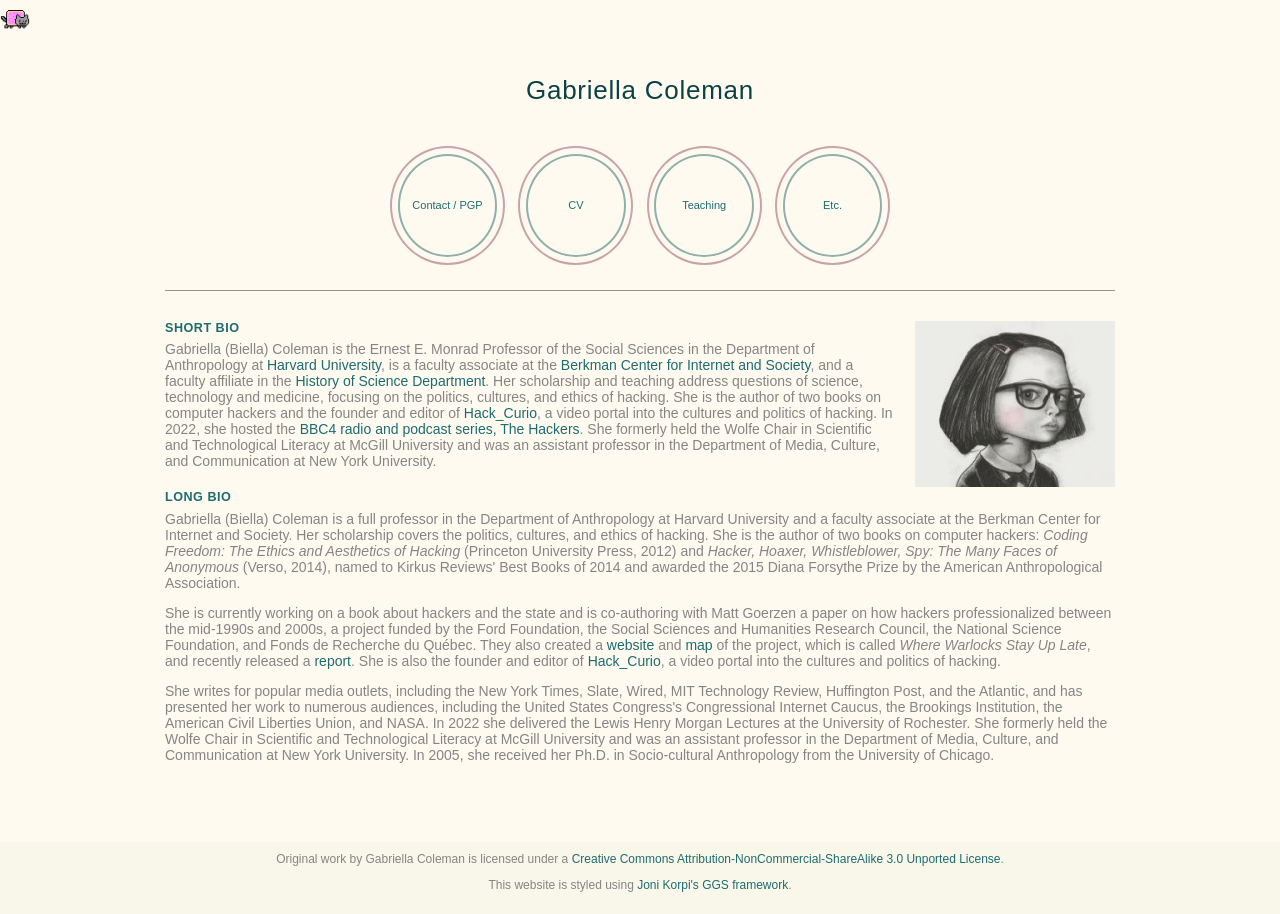
==== index.html @ 39924e89 "Initial commit: Static rebuild of gabriellacoleman.org Rebuilt WordPress site as static HTML for Git" ====
<!DOCTYPE html>
<html lang="en">
<head>
    <meta charset="UTF-8">
    <meta name="viewport" content="width=device-width, initial-scale=1.0">
    <meta name="description" content="Gabriella Coleman - Ernest E. Monrad Professor of the Social Sciences at Harvard University. Scholar of hacking, digital culture, and Anonymous.">
    <title>Gabriella Coleman</title>
    <link rel="stylesheet" href="css/style.css">
</head>
<body>
    <header>
        <h1 class="site-title"><a href="index.html">Gabriella Coleman</a></h1>
        <img src="images/nyan.gif" alt="Nyan Cat" class="nyan-cat">
        <nav>
            <ul>
                <li><div class="link-wrapper"><a href="info.html">Contact / PGP</a></div></li>
                <li><div class="link-wrapper"><a href="cv.html">CV</a></div></li>
                <li><div class="link-wrapper"><a href="teaching.html">Teaching</a></div></li>
                <li><div class="link-wrapper"><a href="etc.html">Etc.</a></div></li>
            </ul>
        </nav>
    </header>

    <main>
        <section class="bio-section clearfix">
            <figure class="bio-image">
                <img src="images/coleman_bio.png" alt="Gabriella Coleman">
            </figure>

            <div class="short-bio">
                <p class="bio-label">Short Bio</p>
                <p>Gabriella (Biella) Coleman is the Ernest E. Monrad Professor of the Social Sciences in the Department of Anthropology at <a href="https://anthropology.fas.harvard.edu/people/gabriella-coleman">Harvard University</a>, is a faculty associate at the <a href="https://cyber.harvard.edu/people/gcoleman">Berkman Center for Internet and Society</a>, and a faculty affiliate in the <a href="https://histsci.fas.harvard.edu/people/gabriella-coleman">History of Science Department</a>. Her scholarship and teaching address questions of science, technology and medicine, focusing on the politics, cultures, and ethics of hacking. She is the author of two books on computer hackers and the founder and editor of <a href="https://hackcur.io/">Hack_Curio</a>, a video portal into the cultures and politics of hacking. In 2022, she hosted the <a href="https://www.bbc.co.uk/programmes/m0012fjk">BBC4 radio and podcast series, The Hackers</a>. She formerly held the Wolfe Chair in Scientific and Technological Literacy at McGill University and was an assistant professor in the Department of Media, Culture, and Communication at New York University.</p>
            </div>

            <div class="long-bio">
                <p class="bio-label">Long Bio</p>
                <p>Gabriella (Biella) Coleman is a full professor in the Department of Anthropology at Harvard University and a faculty associate at the Berkman Center for Internet and Society. Her scholarship covers the politics, cultures, and ethics of hacking. She is the author of two books on computer hackers: <em>Coding Freedom: The Ethics and Aesthetics of Hacking</em> (Princeton University Press, 2012) and <em>Hacker, Hoaxer, Whistleblower, Spy: The Many Faces of Anonymous</em> (Verso, 2014), named to Kirkus Reviews' Best Books of 2014 and awarded the 2015 Diana Forsythe Prize by the American Anthropological Association.</p>

                <p>She is currently working on a book about hackers and the state and is co-authoring with Matt Goerzen a paper on how hackers professionalized between the mid-1990s and 2000s, a project funded by the Ford Foundation, the Social Sciences and Humanities Research Council, the National Science Foundation, and Fonds de Recherche du Qu&eacute;bec. They also created a <a href="https://wherewarlocksstayuplate.com/">website</a> and <a href="https://wherewarlocksstayuplate.com/map/">map</a> of the project, which is called <em>Where Warlocks Stay Up Late</em>, and recently released a <a href="https://datasociety.net/library/wearing-many-hats-the-rise-of-the-professional-security-hacker/">report</a>. She is also the founder and editor of <a href="https://hackcur.io/">Hack_Curio</a>, a video portal into the cultures and politics of hacking.</p>

                <p>She writes for popular media outlets, including the New York Times, Slate, Wired, MIT Technology Review, Huffington Post, and the Atlantic, and has presented her work to numerous audiences, including the United States Congress's Congressional Internet Caucus, the Brookings Institution, the American Civil Liberties Union, and NASA. In 2022 she delivered the Lewis Henry Morgan Lectures at the University of Rochester. She formerly held the Wolfe Chair in Scientific and Technological Literacy at McGill University and was an assistant professor in the Department of Media, Culture, and Communication at New York University. In 2005, she received her Ph.D. in Socio-cultural Anthropology from the University of Chicago.</p>
            </div>
        </section>
    </main>

    <footer>
        <p>Original work by Gabriella Coleman is licensed under a <a href="https://creativecommons.org/licenses/by-nc-sa/3.0/">Creative Commons Attribution-NonCommercial-ShareAlike 3.0 Unported License</a>.</p>
        <p class="license">This website is styled using <a href="http://goldengridsystem.com/">Joni Korpi's GGS framework</a>.</p>
    </footer>
</body>
</html>
---- css/style.css ----
/* Gabriella Coleman - Static Site CSS
   Based on the Golden Grid System (GGS) by Joni Korpi
   Matching the original WordPress theme styling */

/* Reset and Base Styles */
* {
    margin: 0;
    padding: 0;
    box-sizing: border-box;
}

html {
    font-size: 100%;
    -webkit-text-size-adjust: 100%;
    -ms-text-size-adjust: 100%;
}

body {
    font-family: "HelveticaNeueLight", "HelveticaNeue-Light", "Helvetica Neue Light", "HelveticaNeue", "Helvetica Neue", "Helvetica", "Tahoma", "Geneva", "Arial", sans-serif;
    font-weight: 300;
    font-stretch: normal;
    font-size: 14px;
    color: #858585;
    background-color: #fffaf0;
    margin: 0;
    padding: 0;
}

/* Container */
.container {
    max-width: 950px;
    width: 87%;
    margin: 0 auto;
}

/* Typography */
h1, h2, h3, h4, h5, h6 {
    font-family: "HelveticaNeueLight", "HelveticaNeue-Light", "Helvetica Neue Light", "HelveticaNeue", "Helvetica Neue", "Helvetica", "Tahoma", "Geneva", "Arial", sans-serif;
    font-weight: 300;
    color: #1d6c70;
    margin-top: 0;
    margin-bottom: 0.5em;
}

h1 {
    font-size: 26px;
    letter-spacing: 0.75px;
}

h2 {
    font-size: 1.4em;
    margin-top: 1.5em;
    margin-bottom: 0.75em;
}

h3 {
    font-size: 1.2em;
    margin-top: 1em;
}

h4 {
    font-size: 1em;
    margin-bottom: 1px;
}

p {
    margin-bottom: 1em;
}

/* Links */
a {
    color: #1d6c70;
    text-decoration: none;
}

a:hover,
a:active,
a:focus {
    text-decoration: underline;
}

/* Header */
header {
    text-align: center;
    margin-top: 75px;
    max-width: 950px;
    width: 87%;
    margin-left: auto;
    margin-right: auto;
}

.site-title {
    font-size: 26px;
    font-weight: 300;
    letter-spacing: 0.75px;
    margin-bottom: 15px;
}

.site-title a {
    color: #0c4245;
    text-decoration: none;
    letter-spacing: 0.75px;
}

.site-title a:hover {
    color: #a75362;
    text-decoration: none;
}

/* Nyan Cat Animation */
.nyan-cat {
    position: fixed;
    top: 10px;
    left: 0;
    width: 30px;
    height: auto;
    z-index: 1000;
    animation: nyan-fly 10s linear infinite;
}

@keyframes nyan-fly {
    0% {
        left: -50px;
    }
    100% {
        left: 100vw;
    }
}

/* Navigation */
nav {
    padding-top: 25px;
    padding-bottom: 25px;
    border-bottom: 1px solid #94948C;
    margin-bottom: 5px;
    position: relative;
}

nav ul {
    list-style: none;
    padding: 0;
    margin: 0;
    text-align: center;
}

nav li {
    height: 0;
    padding-top: 12.1%;
    width: 12.1%;
    border-radius: 100%;
    box-sizing: border-box;
    border: 2px solid #CAA3A7;
    opacity: 1;
    vertical-align: bottom;
    position: relative;
    list-style-type: none;
    display: inline-block;
    margin: 0 0.5%;
    -webkit-transition: opacity 500ms ease-out, transform 500ms ease-out;
    transition: opacity 500ms ease-out, transform 500ms ease-out;
}

nav li:hover {
    opacity: 0.7;
    -webkit-transform: scale(0.97);
    transform: scale(0.97);
}

nav li .link-wrapper {
    position: absolute;
    top: 5%;
    left: 5%;
    width: 90%;
    height: 90%;
    border: 2px solid #90B0AC;
    border-radius: 100%;
    box-sizing: border-box;
    display: flex;
    align-items: center;
    justify-content: center;
}

nav li a {
    color: #1d6c70;
    font-size: 11px;
    text-align: center;
    text-decoration: none;
    padding: 5px;
    display: block;
}

nav li a:hover {
    text-decoration: none;
}

/* Main Content */
main {
    max-width: 950px;
    width: 87%;
    margin: 0 auto;
    padding: 25px 0 30px;
}

/* Bio Section */
.bio-section {
    margin-bottom: 2em;
}

.bio-image {
    float: right;
    margin: 0 0 1em 1.5em;
    max-width: 200px;
}

.bio-image img {
    display: block;
    width: 100%;
    height: auto;
}

.short-bio, .long-bio {
    margin-bottom: 1.5em;
}

.bio-label {
    font-weight: bold;
    font-size: 0.9em;
    color: #1d6c70;
    text-transform: uppercase;
    letter-spacing: 0.5px;
    margin-bottom: 0.5em;
}

/* Writing and Books Lists */
.writing-list,
.books-list {
    list-style: none;
    padding: 0;
    margin: 0;
    text-align: center;
}

.writing-list li,
.books-list li {
    list-style: none;
    display: inline-block;
    width: 26%;
    vertical-align: top;
    text-align: center;
    padding: 1.5% 3.5%;
    -webkit-transition: opacity 200ms;
    transition: opacity 200ms;
}

.writing-list li:hover,
.books-list li:hover {
    opacity: 0.7;
}

.books-list li img {
    width: 95%;
    height: auto;
    margin: 0 auto 20px;
    display: block;
}

.books-list li h4 {
    min-height: 2em;
    color: #1d6c70;
}

.writing-list .post-title,
.books-list .post-title {
    width: 100%;
    color: #1d6c70;
    font-size: 1em;
}

.writing-list .details {
    margin-bottom: 1em;
    color: #858585;
    font-size: 0.9em;
}

/* Entry Lists (for other pages) */
.entry-list {
    list-style: none;
    padding: 0;
    margin: 0;
    text-align: center;
}

.entry-list li {
    list-style: none;
    display: inline-block;
    width: 26%;
    vertical-align: top;
    text-align: center;
    padding: 1.5% 3.5%;
    -webkit-transition: opacity 200ms;
    transition: opacity 200ms;
}

.entry-list li:hover {
    opacity: 0.7;
}

.entry-title {
    color: #1d6c70;
    font-size: 1em;
    margin-bottom: 5px;
}

.entry-title a {
    color: #1d6c70;
}

.entry-meta {
    color: #858585;
    font-size: 0.85em;
    font-style: normal;
}

/* Teaching List */
.teaching-list {
    list-style: none;
    padding: 0;
    margin: 0;
    text-align: center;
}

.teaching-list li {
    list-style: none;
    display: inline-block;
    width: 26%;
    vertical-align: top;
    text-align: center;
    padding: 1.5% 3.5%;
    -webkit-transition: opacity 200ms;
    transition: opacity 200ms;
}

.teaching-list li:hover {
    opacity: 0.7;
}

/* Video List */
.video-list {
    list-style: none;
    padding: 0;
    margin: 0;
    text-align: center;
}

.video-list li {
    list-style: none;
    display: inline-block;
    width: 26%;
    vertical-align: top;
    text-align: center;
    padding: 1.5% 3.5%;
    -webkit-transition: opacity 200ms;
    transition: opacity 200ms;
}

.video-list li:hover {
    opacity: 0.7;
}

.video-venue {
    color: #858585;
    font-size: 0.9em;
}

/* Contact Section */
.contact-section {
    margin-bottom: 2em;
}

.contact-section p {
    margin-bottom: 0.75em;
}

/* Footer */
footer {
    text-align: center;
    padding: 10px 0;
    background: #f9f7ea;
    font-size: 12px;
    color: #858585;
    max-width: 100%;
}

footer a {
    color: #1d6c70;
}

footer a:hover {
    color: #a75362;
}

/* Clearfix */
.clearfix::after {
    content: "";
    display: table;
    clear: both;
}

.clearfloat {
    clear: both;
    height: 0;
    font-size: 1px;
    line-height: 0px;
}

/* Float helpers */
.fltrt {
    float: right;
    margin-left: 8px;
}

.fltlft {
    float: left;
    margin-right: 8px;
}

/* Responsive - Tablet */
@media (max-width: 975px) {
    .container,
    header,
    main {
        width: 95%;
    }
}

@media (max-width: 820px) {
    .writing-list li,
    .books-list li,
    .entry-list li,
    .teaching-list li,
    .video-list li {
        width: 42.6%;
    }
}

@media (max-width: 700px) {
    nav li {
        width: 20%;
        padding-top: 20%;
        margin: 1% 2%;
    }

    nav li a {
        font-size: 10px;
    }
}

/* Responsive - Mobile */
@media (max-width: 550px) {
    header {
        margin-top: 50px;
    }

    .bio-image {
        float: none;
        margin: 0 auto 1em auto;
        display: block;
    }

    .writing-list li,
    .books-list li,
    .entry-list li,
    .teaching-list li,
    .video-list li {
        width: 80%;
        margin: 1.5% 8.5%;
    }

    nav li {
        width: 25%;
        padding-top: 25%;
        margin: 2% 3%;
    }

    h1 {
        font-size: 22px;
    }
}

/* Print Styles */
@media print {
    body {
        background: #fff;
        color: #000;
    }

    header {
        margin-top: 0;
    }

    nav, .nyan-cat {
        display: none;
    }

    a {
        color: #000;
        text-decoration: underline;
    }

    footer {
        background: #fff;
    }
}
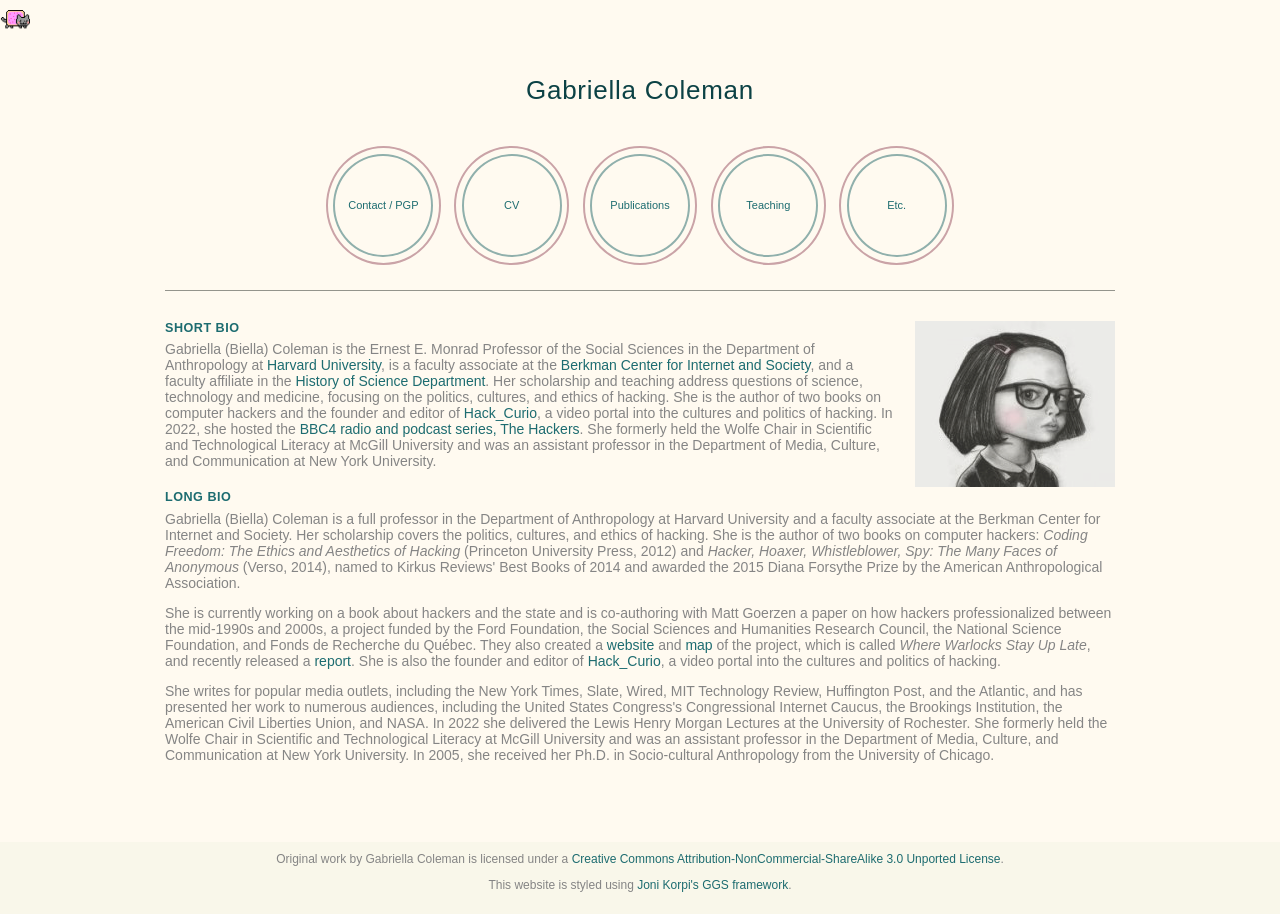
==== commit e8b5c089: "Add Selected Publications page with books and referred articles Co-Authored-By: Claude Sonnet 4.6 <n" ====
--- a/index.html
+++ b/index.html
@@ -15,6 +15,7 @@
             <ul>
                 <li><div class="link-wrapper"><a href="info.html">Contact / PGP</a></div></li>
                 <li><div class="link-wrapper"><a href="cv.html">CV</a></div></li>
+                <li><div class="link-wrapper"><a href="publications.html">Publications</a></div></li>
                 <li><div class="link-wrapper"><a href="teaching.html">Teaching</a></div></li>
                 <li><div class="link-wrapper"><a href="etc.html">Etc.</a></div></li>
             </ul>
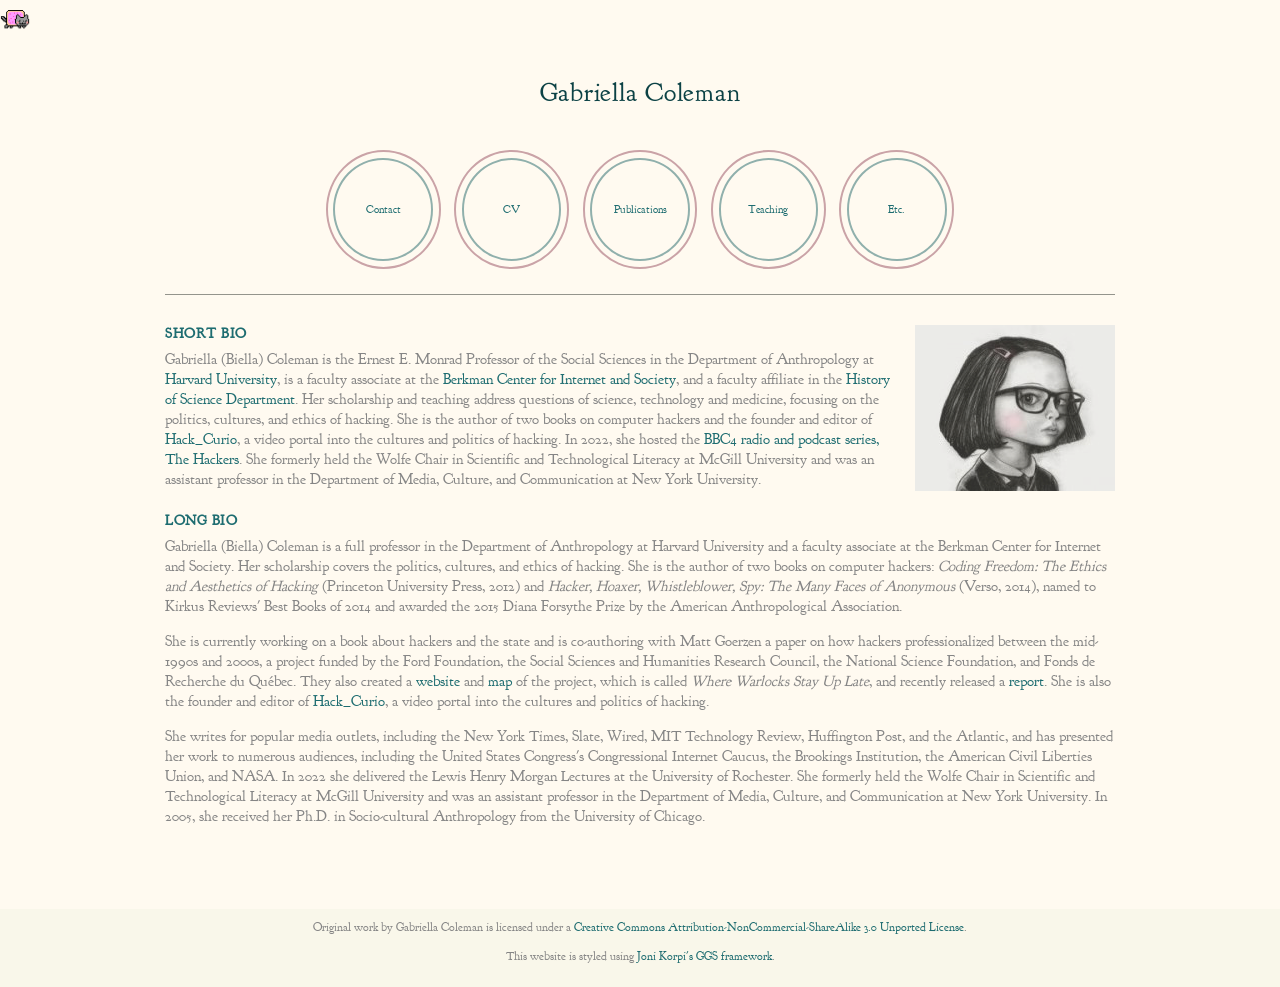
==== commit bd32dcd7: "Rename nav bubble from "Contact / PGP" to "Contact" Co-Authored-By: Claude Sonnet 4.6 <noreply@anthr" ====
--- a/index.html
+++ b/index.html
@@ -13,7 +13,7 @@
         <img src="images/nyan.gif" alt="Nyan Cat" class="nyan-cat">
         <nav>
             <ul>
-                <li><div class="link-wrapper"><a href="info.html">Contact / PGP</a></div></li>
+                <li><div class="link-wrapper"><a href="info.html">Contact</a></div></li>
                 <li><div class="link-wrapper"><a href="cv.html">CV</a></div></li>
                 <li><div class="link-wrapper"><a href="publications.html">Publications</a></div></li>
                 <li><div class="link-wrapper"><a href="teaching.html">Teaching</a></div></li>
--- a/css/style.css
+++ b/css/style.css
@@ -1,6 +1,9 @@
 /* Gabriella Coleman - Static Site CSS
    Based on the Golden Grid System (GGS) by Joni Korpi
    Matching the original WordPress theme styling */
+
+/* Google Fonts */
+@import url('https://fonts.googleapis.com/css2?family=Goudy+Bookletter+1911&display=swap');
 
 /* Reset and Base Styles */
 * {
@@ -16,10 +19,10 @@
 }
 
 body {
-    font-family: "HelveticaNeueLight", "HelveticaNeue-Light", "Helvetica Neue Light", "HelveticaNeue", "Helvetica Neue", "Helvetica", "Tahoma", "Geneva", "Arial", sans-serif;
-    font-weight: 300;
+    font-family: "Goudy Bookletter 1911", "Goudy Old Style", Georgia, "Times New Roman", serif;
+    font-weight: 400;
     font-stretch: normal;
-    font-size: 14px;
+    font-size: 15px;
     color: #858585;
     background-color: #fffaf0;
     margin: 0;
@@ -35,8 +38,8 @@
 
 /* Typography */
 h1, h2, h3, h4, h5, h6 {
-    font-family: "HelveticaNeueLight", "HelveticaNeue-Light", "Helvetica Neue Light", "HelveticaNeue", "Helvetica Neue", "Helvetica", "Tahoma", "Geneva", "Arial", sans-serif;
-    font-weight: 300;
+    font-family: "Goudy Bookletter 1911", "Goudy Old Style", Georgia, "Times New Roman", serif;
+    font-weight: 400;
     color: #1d6c70;
     margin-top: 0;
     margin-bottom: 0.5em;
@@ -487,6 +490,20 @@
     }
 }
 
+/* Publications List */
+.pub-list {
+    list-style: none;
+    padding: 0;
+    margin: 0 0 1.5em 0;
+    text-align: left;
+}
+
+.pub-list li {
+    padding: 0.3em 0;
+    border-bottom: none;
+    line-height: 1.5;
+}
+
 /* Print Styles */
 @media print {
     body {
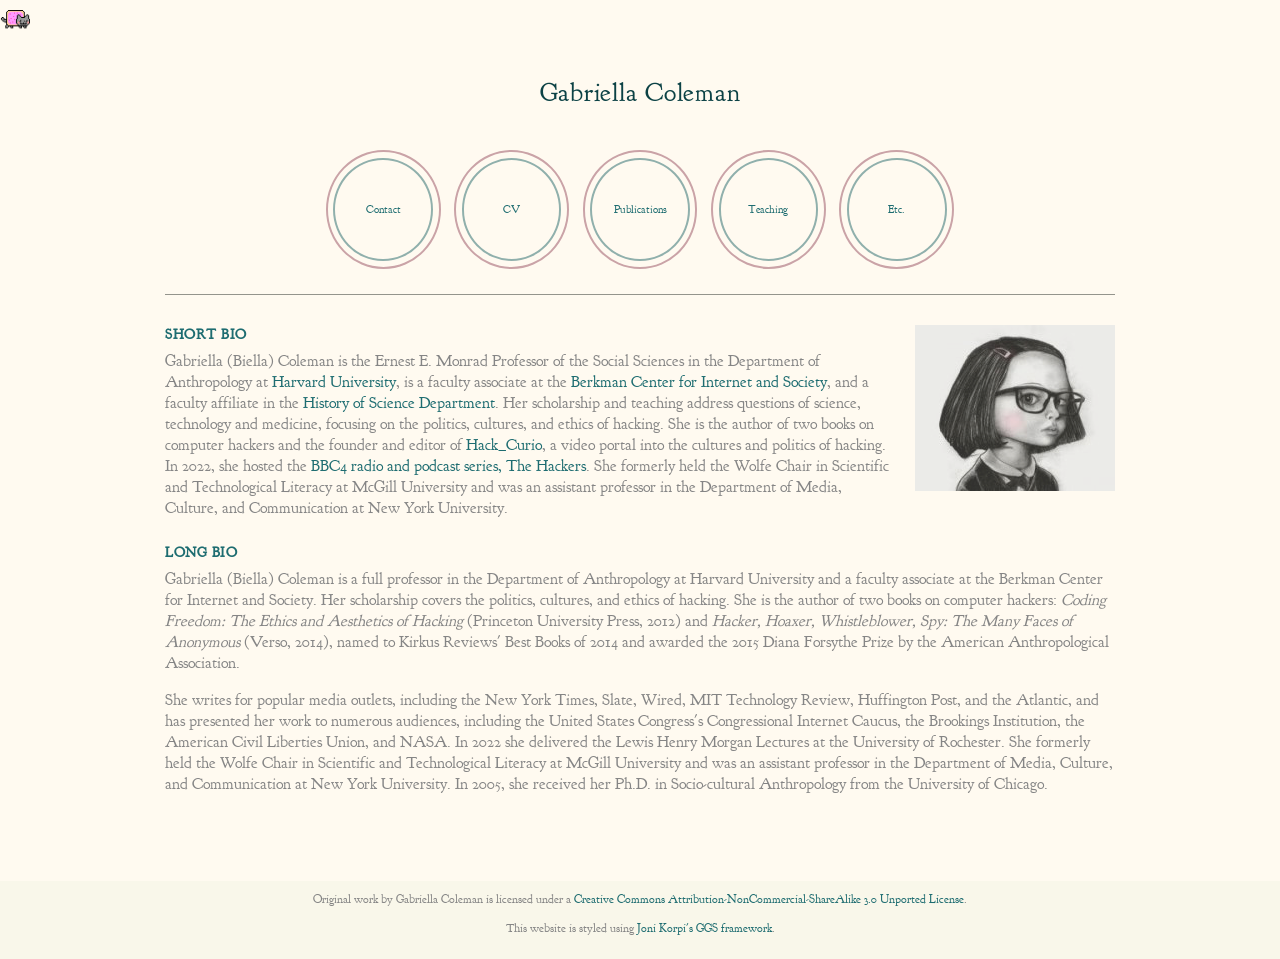
==== commit 4f7a7a13: "Remove Warlocks/Goerzen paragraph from long bio Co-Authored-By: Claude Sonnet 4.6 <noreply@anthropic" ====
--- a/index.html
+++ b/index.html
@@ -37,8 +37,6 @@
                 <p class="bio-label">Long Bio</p>
                 <p>Gabriella (Biella) Coleman is a full professor in the Department of Anthropology at Harvard University and a faculty associate at the Berkman Center for Internet and Society. Her scholarship covers the politics, cultures, and ethics of hacking. She is the author of two books on computer hackers: <em>Coding Freedom: The Ethics and Aesthetics of Hacking</em> (Princeton University Press, 2012) and <em>Hacker, Hoaxer, Whistleblower, Spy: The Many Faces of Anonymous</em> (Verso, 2014), named to Kirkus Reviews' Best Books of 2014 and awarded the 2015 Diana Forsythe Prize by the American Anthropological Association.</p>
 
-                <p>She is currently working on a book about hackers and the state and is co-authoring with Matt Goerzen a paper on how hackers professionalized between the mid-1990s and 2000s, a project funded by the Ford Foundation, the Social Sciences and Humanities Research Council, the National Science Foundation, and Fonds de Recherche du Qu&eacute;bec. They also created a <a href="https://wherewarlocksstayuplate.com/">website</a> and <a href="https://wherewarlocksstayuplate.com/map/">map</a> of the project, which is called <em>Where Warlocks Stay Up Late</em>, and recently released a <a href="https://datasociety.net/library/wearing-many-hats-the-rise-of-the-professional-security-hacker/">report</a>. She is also the founder and editor of <a href="https://hackcur.io/">Hack_Curio</a>, a video portal into the cultures and politics of hacking.</p>
-
                 <p>She writes for popular media outlets, including the New York Times, Slate, Wired, MIT Technology Review, Huffington Post, and the Atlantic, and has presented her work to numerous audiences, including the United States Congress's Congressional Internet Caucus, the Brookings Institution, the American Civil Liberties Union, and NASA. In 2022 she delivered the Lewis Henry Morgan Lectures at the University of Rochester. She formerly held the Wolfe Chair in Scientific and Technological Literacy at McGill University and was an assistant professor in the Department of Media, Culture, and Communication at New York University. In 2005, she received her Ph.D. in Socio-cultural Anthropology from the University of Chicago.</p>
             </div>
         </section>
--- a/css/style.css
+++ b/css/style.css
@@ -22,7 +22,7 @@
     font-family: "Goudy Bookletter 1911", "Goudy Old Style", Georgia, "Times New Roman", serif;
     font-weight: 400;
     font-stretch: normal;
-    font-size: 15px;
+    font-size: 16px;
     color: #858585;
     background-color: #fffaf0;
     margin: 0;
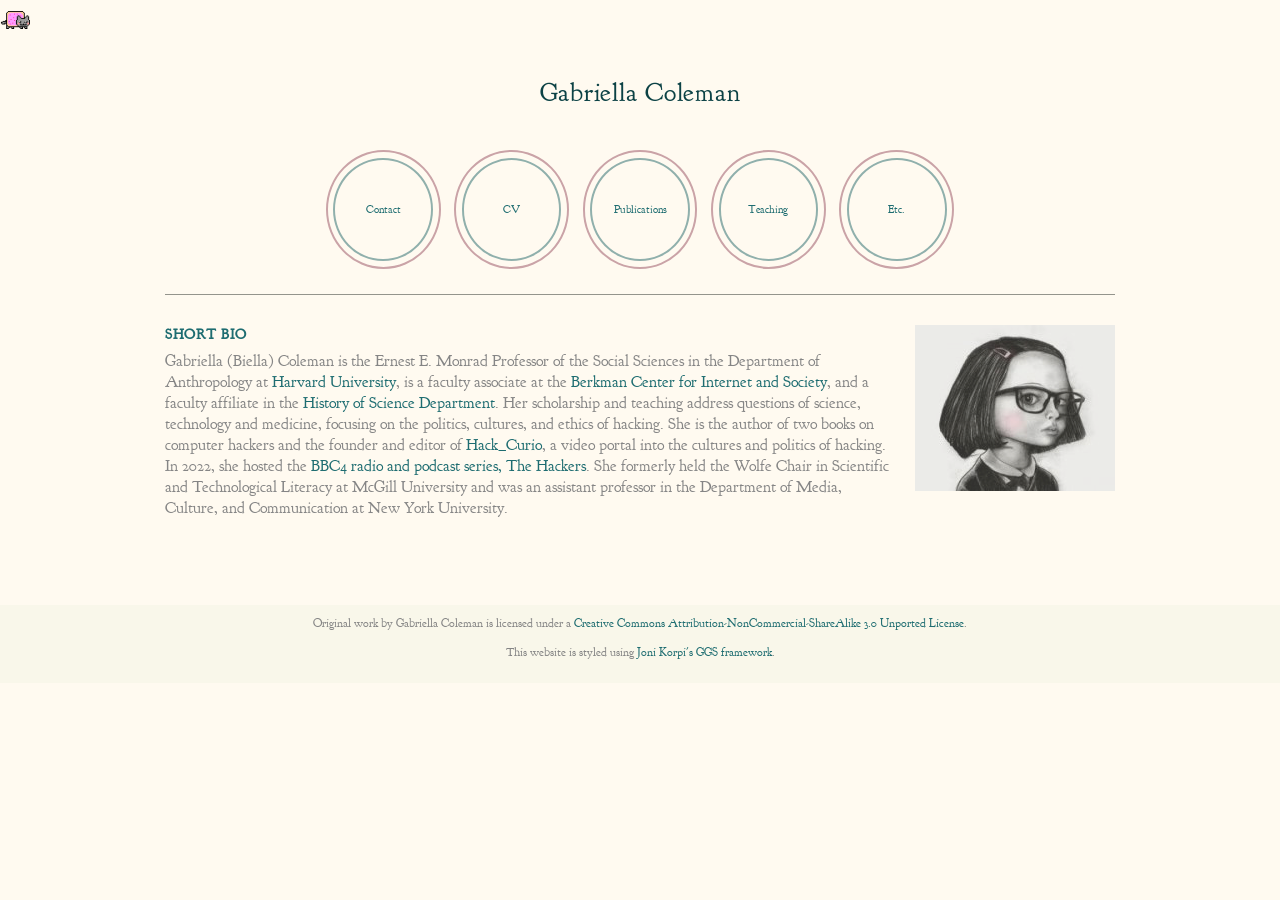
==== commit 0d5dc06e: "Remove long bio section from homepage Co-Authored-By: Claude Sonnet 4.6 <noreply@anthropic.com>" ====
--- a/index.html
+++ b/index.html
@@ -33,12 +33,7 @@
                 <p>Gabriella (Biella) Coleman is the Ernest E. Monrad Professor of the Social Sciences in the Department of Anthropology at <a href="https://anthropology.fas.harvard.edu/people/gabriella-coleman">Harvard University</a>, is a faculty associate at the <a href="https://cyber.harvard.edu/people/gcoleman">Berkman Center for Internet and Society</a>, and a faculty affiliate in the <a href="https://histsci.fas.harvard.edu/people/gabriella-coleman">History of Science Department</a>. Her scholarship and teaching address questions of science, technology and medicine, focusing on the politics, cultures, and ethics of hacking. She is the author of two books on computer hackers and the founder and editor of <a href="https://hackcur.io/">Hack_Curio</a>, a video portal into the cultures and politics of hacking. In 2022, she hosted the <a href="https://www.bbc.co.uk/programmes/m0012fjk">BBC4 radio and podcast series, The Hackers</a>. She formerly held the Wolfe Chair in Scientific and Technological Literacy at McGill University and was an assistant professor in the Department of Media, Culture, and Communication at New York University.</p>
             </div>
 
-            <div class="long-bio">
-                <p class="bio-label">Long Bio</p>
-                <p>Gabriella (Biella) Coleman is a full professor in the Department of Anthropology at Harvard University and a faculty associate at the Berkman Center for Internet and Society. Her scholarship covers the politics, cultures, and ethics of hacking. She is the author of two books on computer hackers: <em>Coding Freedom: The Ethics and Aesthetics of Hacking</em> (Princeton University Press, 2012) and <em>Hacker, Hoaxer, Whistleblower, Spy: The Many Faces of Anonymous</em> (Verso, 2014), named to Kirkus Reviews' Best Books of 2014 and awarded the 2015 Diana Forsythe Prize by the American Anthropological Association.</p>
 
-                <p>She writes for popular media outlets, including the New York Times, Slate, Wired, MIT Technology Review, Huffington Post, and the Atlantic, and has presented her work to numerous audiences, including the United States Congress's Congressional Internet Caucus, the Brookings Institution, the American Civil Liberties Union, and NASA. In 2022 she delivered the Lewis Henry Morgan Lectures at the University of Rochester. She formerly held the Wolfe Chair in Scientific and Technological Literacy at McGill University and was an assistant professor in the Department of Media, Culture, and Communication at New York University. In 2005, she received her Ph.D. in Socio-cultural Anthropology from the University of Chicago.</p>
-            </div>
         </section>
     </main>
 
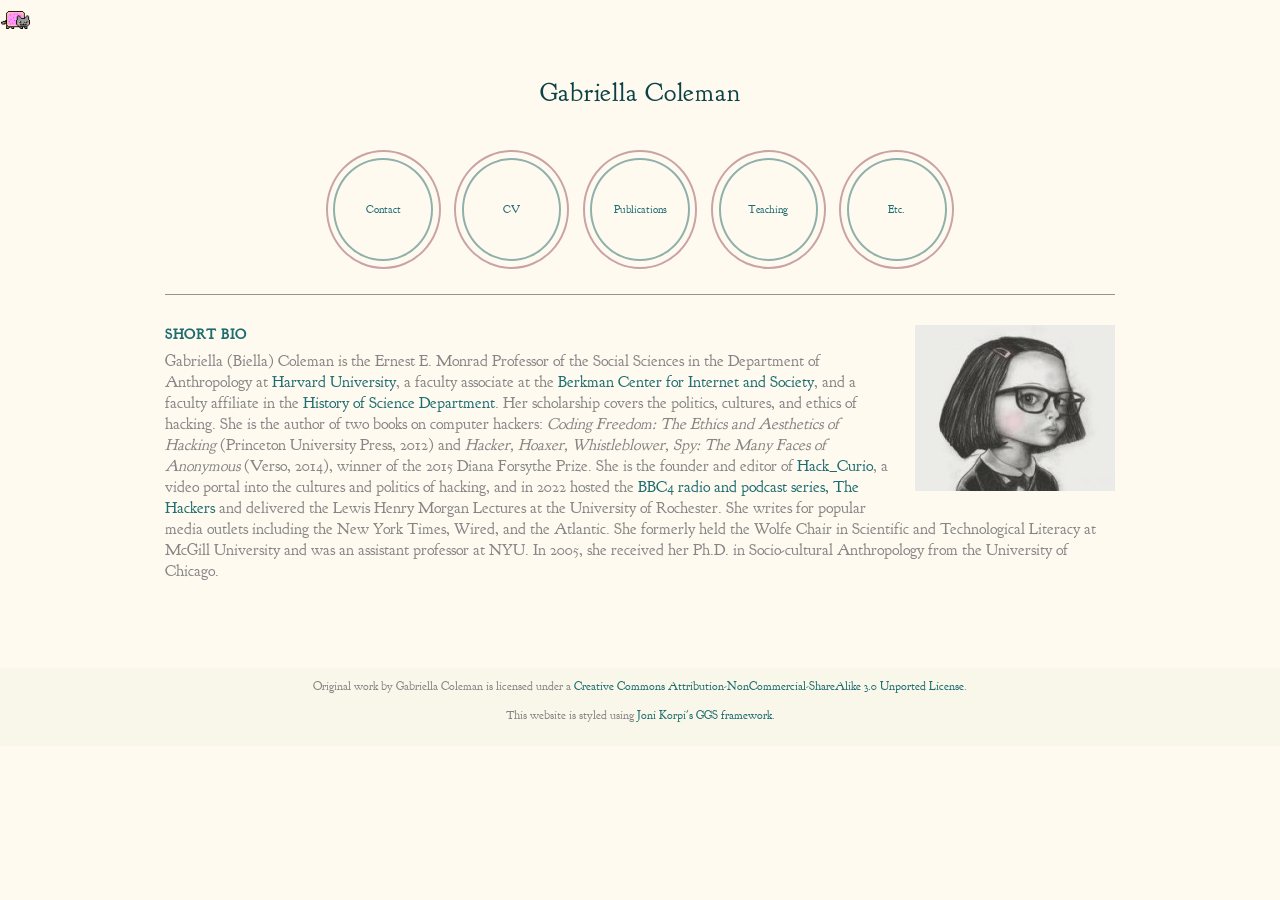
==== commit f09bdcc0: "Rewrite bio combining short and long bio details Co-Authored-By: Claude Sonnet 4.6 <noreply@anthropi" ====
--- a/index.html
+++ b/index.html
@@ -30,7 +30,7 @@
 
             <div class="short-bio">
                 <p class="bio-label">Short Bio</p>
-                <p>Gabriella (Biella) Coleman is the Ernest E. Monrad Professor of the Social Sciences in the Department of Anthropology at <a href="https://anthropology.fas.harvard.edu/people/gabriella-coleman">Harvard University</a>, is a faculty associate at the <a href="https://cyber.harvard.edu/people/gcoleman">Berkman Center for Internet and Society</a>, and a faculty affiliate in the <a href="https://histsci.fas.harvard.edu/people/gabriella-coleman">History of Science Department</a>. Her scholarship and teaching address questions of science, technology and medicine, focusing on the politics, cultures, and ethics of hacking. She is the author of two books on computer hackers and the founder and editor of <a href="https://hackcur.io/">Hack_Curio</a>, a video portal into the cultures and politics of hacking. In 2022, she hosted the <a href="https://www.bbc.co.uk/programmes/m0012fjk">BBC4 radio and podcast series, The Hackers</a>. She formerly held the Wolfe Chair in Scientific and Technological Literacy at McGill University and was an assistant professor in the Department of Media, Culture, and Communication at New York University.</p>
+                <p>Gabriella (Biella) Coleman is the Ernest E. Monrad Professor of the Social Sciences in the Department of Anthropology at <a href="https://anthropology.fas.harvard.edu/people/gabriella-coleman">Harvard University</a>, a faculty associate at the <a href="https://cyber.harvard.edu/people/gcoleman">Berkman Center for Internet and Society</a>, and a faculty affiliate in the <a href="https://histsci.fas.harvard.edu/people/gabriella-coleman">History of Science Department</a>. Her scholarship covers the politics, cultures, and ethics of hacking. She is the author of two books on computer hackers: <em>Coding Freedom: The Ethics and Aesthetics of Hacking</em> (Princeton University Press, 2012) and <em>Hacker, Hoaxer, Whistleblower, Spy: The Many Faces of Anonymous</em> (Verso, 2014), winner of the 2015 Diana Forsythe Prize. She is the founder and editor of <a href="https://hackcur.io/">Hack_Curio</a>, a video portal into the cultures and politics of hacking, and in 2022 hosted the <a href="https://www.bbc.co.uk/programmes/m0012fjk">BBC4 radio and podcast series, The Hackers</a> and delivered the Lewis Henry Morgan Lectures at the University of Rochester. She writes for popular media outlets including the New York Times, Wired, and the Atlantic. She formerly held the Wolfe Chair in Scientific and Technological Literacy at McGill University and was an assistant professor at NYU. In 2005, she received her Ph.D. in Socio-cultural Anthropology from the University of Chicago.</p>
             </div>
 
 
